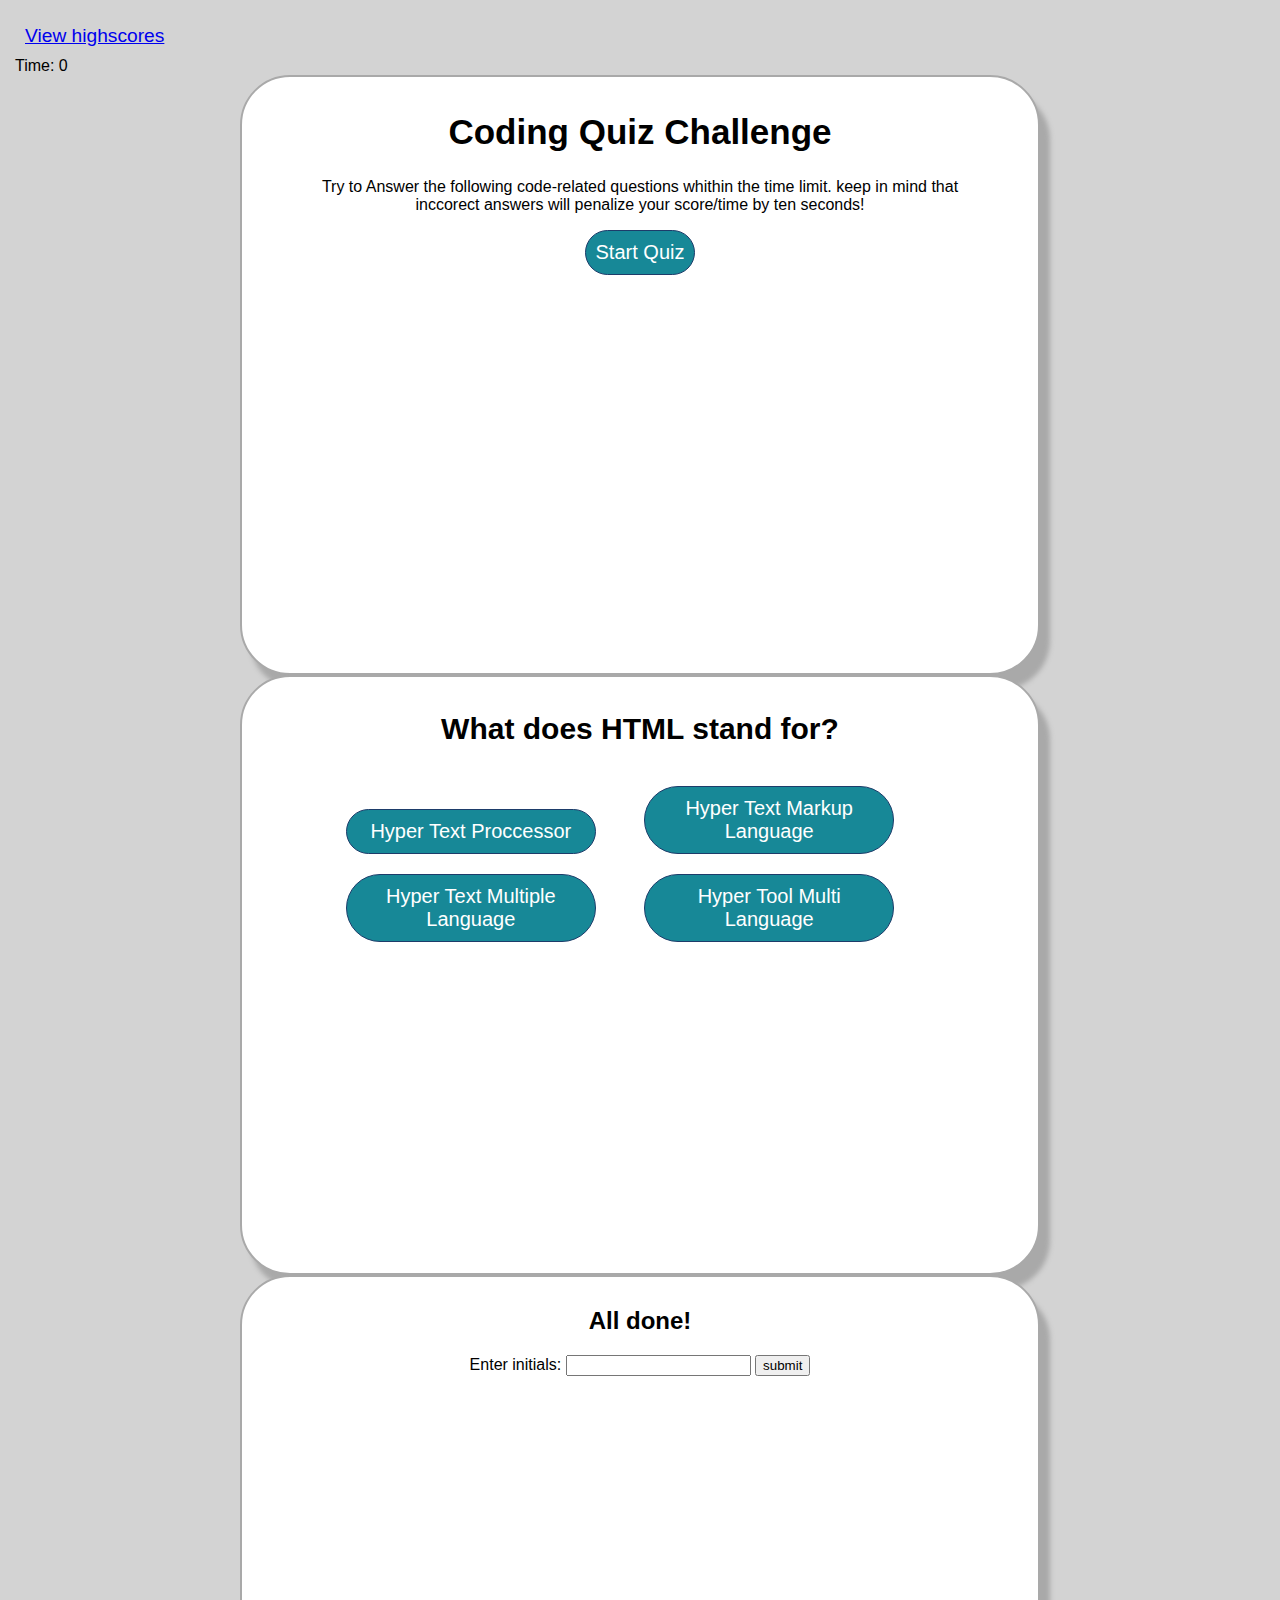
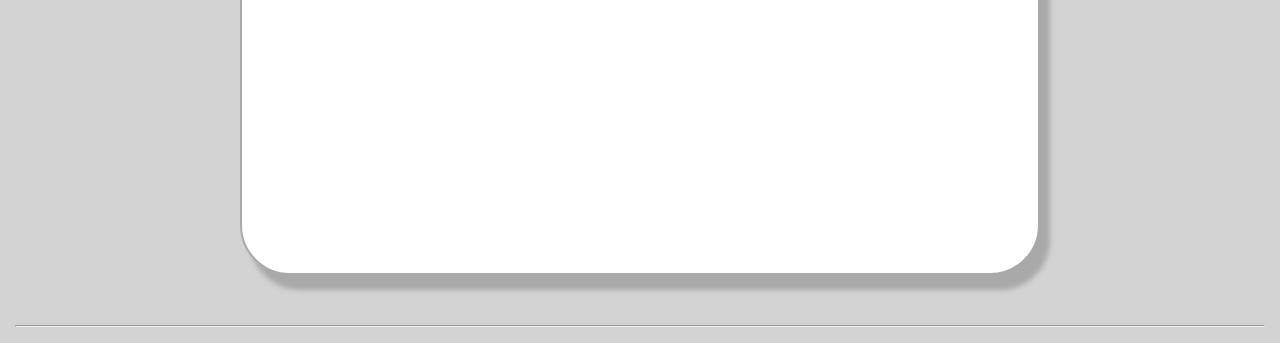
==== mod-4/index.html @ 47065b89 "First commit" html and css setup"" ====
<!DOCTYPE html>
<html lang="en">
    <head>
        <link rel="stylesheet" href="./assets/css/style.css"/>
        <meta charset="UTF-8"/>
        <title>Quizzo</title>
    </head>
    <body>
        <div id="highscore" class="begin"><a href="highscores.html">View highscores</a></div>

        <div class="timer">Time: <span id="time">0</span></div>

        <div id="wQuiz">
            <div id="quiz-prompt" class="quiz-wrap">
                <h1>Coding Quiz Challenge</h1>
                <p>Try to Answer the following code-related questions whithin the time
                   limit. keep in mind that inccorect answers will penalize your
                    score/time by ten seconds!
                </p>
                <button id="start-btn">Start Quiz</button>
            </div>

            <section id="questions" class="hide, quiz-wrap">
                
                <h2 id="question-title"></h2>
                
                <div id="choices" class="choices">
                    <button id="btn0"><span id="choice0"></span></button>
                    <button id="btn1"><span id="choice1"></span></button>
                    <button id="btn2"><span id="choice2"></span></button>
                    <button id="btn3"><span id="choice3"></span></button>
                </div>
            </section>
            <section id="end-game" class="hide, quiz-wrap">
                <h2>All done!</h2>
                <p>
                    Enter initials: <input type="text" id="initials" max="3" />
                <button id="submit">submit</button>
                </p>
            </section>
            <hr style="margin-top: 50px">
            
            <footer>
                <p id="progress"></p>
            </footer>
        </div> 
        <script src="./assets/js/quiz-controller.js"></script>
        <script src="./assets/js/quiz.js"></script>
        <script src="./assets/js/app.js"></script>
       

    </body>
</html>
---- mod-4/assets/css/style.css ----
* {
    
    box-sizing: border-box;
    font-family: Arial, Helvetica, sans-serif;
}
body{
    background-color: lightgray;
    margin: 15px;

}
#highscore{
    font-size: larger;
    padding: 10px;
}
.quiz-wrap {
    margin-top: 40px;
    margin-bottom: 20px;
    width: 800px;
    height: 600px;
    margin: 0 auto;
    background-color: white;
    padding: 10px 50px 50px 50px;
    border: 2px solid darkgray;
    border-radius: 50px;
    box-shadow: 10px 15px 5px darkgray;
    text-align: center;

}
#quiz-prompt h1 {
    font-size: 35px;
    text-align: center;
    padding: 2px 0px;
    border-radius: 50px;

}
.choices {
    font-size: 30px;
    color: #5a6772;
    margin: 30px;
    padding-bottom: 30px;
}
#btn0, #btn1, #btn2, #btn3, #start-btn{
    background-color: #178897;
    width: 250px;
    font-size: 20px;
    color: white;
    border: 1px solid #1d3c6a;
    border-radius: 50px;
    margin: 10px 40px 10px 0px;
    padding: 10px 10px;
}
#start-btn {
    width: auto;
    margin: 0 auto;
}
#question-title {
    font-size: 30px;
}
#btn0:hover, #btn1:hover, #btn2:hover, #btn3:hover, #start-btn:hover {
    cursor: pointer;
    background-color: darkgray;
}
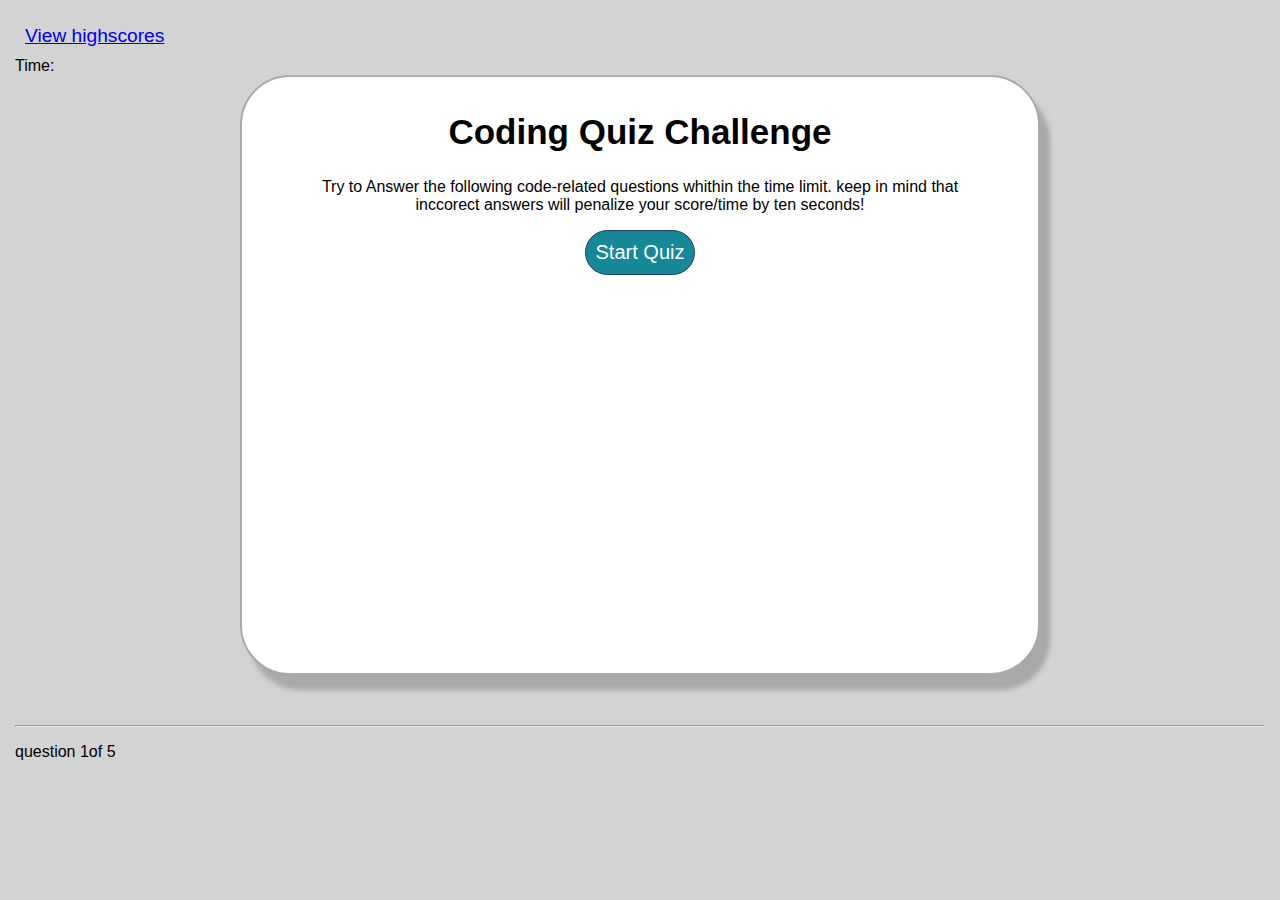
==== commit d485f6fd: "working timer, blocks change" ====
--- a/mod-4/index.html
+++ b/mod-4/index.html
@@ -8,7 +8,7 @@
     <body>
         <div id="highscore" class="begin"><a href="highscores.html">View highscores</a></div>
 
-        <div class="timer">Time: <span id="time">0</span></div>
+        <div class="timer">Time: <span id="time"></span></div>
 
         <div id="wQuiz">
             <div id="quiz-prompt" class="quiz-wrap">
@@ -33,20 +33,24 @@
             </section>
             <section id="end-game" class="hide, quiz-wrap">
                 <h2>All done!</h2>
+                <p>Your Score:<span id="results"></span></p>
                 <p>
+                    
                     Enter initials: <input type="text" id="initials" max="3" />
-                <button id="submit">submit</button>
+                <button id="submit">Save score</button>
                 </p>
             </section>
             <hr style="margin-top: 50px">
-            
+
             <footer>
                 <p id="progress"></p>
             </footer>
+
         </div> 
         <script src="./assets/js/quiz-controller.js"></script>
         <script src="./assets/js/quiz.js"></script>
         <script src="./assets/js/app.js"></script>
+        <script src="./assets/js/manager.js"></script>
        
 
     </body>
--- a/mod-4/assets/css/style.css
+++ b/mod-4/assets/css/style.css
@@ -61,3 +61,8 @@
     cursor: pointer;
     background-color: darkgray;
 }
+#questions {
+display: none;
+}
+#end-game {
+display: none;}